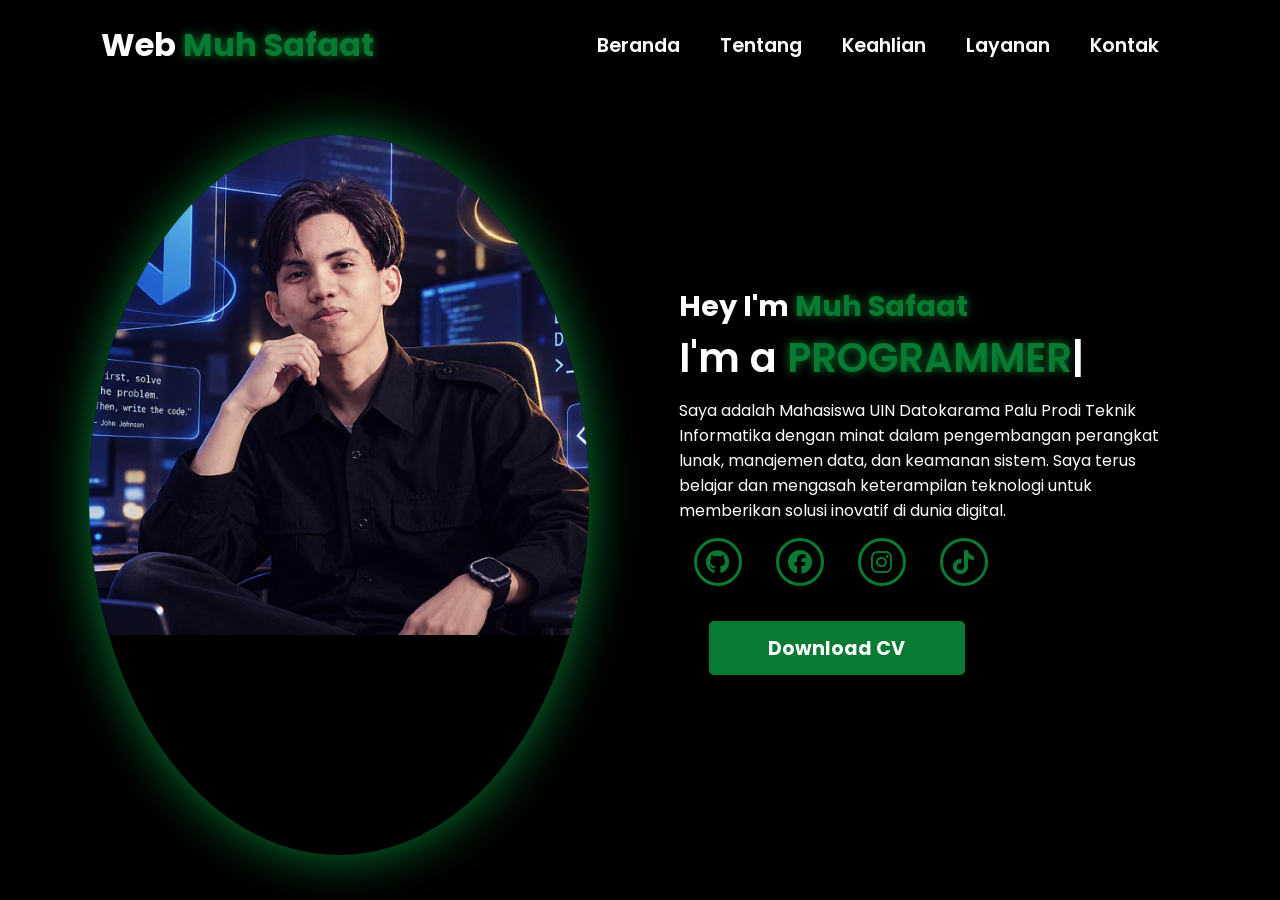
==== index.html @ 96302955 "Initial commit" ====
<!DOCTYPE html>
<html lang="en">
  <head>
    <meta charset="UTF-8" />
    <meta name="viewport" content="width=device-width, initial-scale=1.0 viewport-fit=cover" />
    <link
      rel="stylesheet"
      href="https://cdnjs.cloudflare.com/ajax/libs/font-awesome/6.5.1/css/all.min.css"
    />
    <link rel="stylesheet" href="https://unpkg.com/aos@next/dist/aos.css" />
    <link rel="stylesheet" href="style.css" />
    <title>Muh Safaat Portofolio</title>
  </head>
  <body>
    <nav>
      <div class="nav-container">
        <div class="logo" data-aos="zoom-in" data-aos-duration="1500">
          Web <span>Muh Safaat</span>
        </div>
        <div class="links">
          <div
            class="link"
            data-aos="fade-up"
            data-aos-duration="1500"
            data-aos-delay="100"
          >
            <a href="index.html">Beranda</a>
          </div>
          <div
            class="link"
            data-aos="fade-up"
            data-aos-duration="1500"
            data-aos-delay="200"
          >
            <a href="about.html">Tentang</a>
          </div>
          <div
            class="link"
            data-aos="fade-up"
            data-aos-duration="1500"
            data-aos-delay="300"
          >
            <a href="skills.html">Keahlian</a>
          </div>
          <div
            class="link"
            data-aos="fade-up"
            data-aos-duration="1500"
            data-aos-delay="400"
          >
            <a href="services.html">Layanan</a>
          </div>
          <div
            class="link"
            data-aos="fade-up"
            data-aos-duration="1500"
            data-aos-delay="500"
          >
            <a href="contact.html">Kontak</a>
          </div>
        </div>
        <i class="fa-solid fa-bars hamburg" onclick="hamburg()"></i>
      </div>
      <div class="dropdown">
        <div class="links">
          <div class="links">
            <a href="index.html">Beranda</a>
            <a href="about.html">Tentang</a>
            <a href="skills.html">Keahlian</a>
            <a href="services.html">Layanan</a>
            <a href="contact.html">Kontak</a>
            <i class="fa-solid fa-xmark cancel" onclick="cancel()"></i>
        </div>
      </div>
    </nav>
    <section>
      <div class="main-container">
        <div class="image" data-aos="zoom-out" data-aos-duration="3000">
          <img src="safaat.jpg" alt="" />
        </div>
        <div class="content">
          <h1
            data-aos="fade-left"
            data-aos-duration="1500"
            data-aos-delay="700"
          >
            Hey I'm <span>Muh Safaat</span>
          </h1>
          <div
            class="typewriter"
            data-aos="fade-right"
            data-aos-duration="1500"
            data-aos-delay="900"
          >
            I'm a <span class="typewriter-text"></span><label for="">|</label>
          </div>
          <p
            data-aos="flip-down"
            data-aos-duration="1500"
            data-aos-delay="1100"
          >
            Saya adalah Mahasiswa UIN Datokarama Palu Prodi Teknik Informatika
            dengan minat dalam pengembangan perangkat lunak, manajemen
            data, dan keamanan sistem. Saya terus belajar dan mengasah
            keterampilan teknologi untuk memberikan solusi inovatif di dunia
            digital.
          </p>
          <div class="social-links">
            <a
              href="https://github.com/Syafaat21"
              data-aos="fade-up"
              data-aos-duration="1500"
              data-aos-delay="1300"
              ><i class="fa-brands fa-github"></i
            ></a>
            <a
              href="https://www.facebook.com/share/19ddUYZT7r/?mibextid=wwXIfr"
              data-aos="fade-up"
              data-aos-duration="1500"
              data-aos-delay="1400"
              ><i class="fa-brands fa-facebook"></i
            ></a>
            <a
              href="www.tiktok.com/@fhats_"
              data-aos="fade-up"
              data-aos-duration="1500"
              data-aos-delay="1500"
              ><i class="fa-brands fa-instagram"></i
            ></a>
            <a
              href="https://www.instagram.com/syaf_fats.21?igsi=bG9ia3h6b2JrMGp1&utm_source=qr"
              data-aos="fade-up"
              data-aos-duration="1500"
              data-aos-delay="1600"
              ><i class="fa-brands fa-tiktok"></i
            ></a>
          </div>
          <div
            class="btn"
            data-aos="zoom-in"
            data-aos-duration="1500"
            data-aos-delay="1800"
          >
      
<div class="btn" data-aos="zoom-in" data-aos-duration="1500" data-aos-delay="1800">
  <button onclick="downloadCV()">Download CV</button>
</div>

<script>
  function downloadCV() {

    const cvPath = 'CV_Muh_Safaat.pdf';
    
    const link = document.createElement('a');
    link.href = cvPath;
    link.download = 'CV_Muh_Safaat.pdf'; 
    
    
    document.body.appendChild(link);
    link.click();
    document.body.removeChild(link);
  }
</script>

          </div>
        </div>
      </div>
    </section>
    <script src="https://unpkg.com/aos@next/dist/aos.js"></script>
    <script>
      AOS.init({ offset: 0 });
    </script>
    <script src="script.js"></script>
  </body>
</html>
---- style.css ----
@import url("https://fonts.googleapis.com/css2?family=Poppins:wght@100;200;300;400;500;600&display=swap");
* {
  padding: 0;
  margin: 0;
  font-family: "Poppins", sans-serif;
  box-sizing: border-box;
}
body {
  width: 100%;
  height: 100vh;
  overflow: hidden;
  background-color: black;
}
nav {
  width: 100%;
  height: 10vh;
  position: sticky;
}
.nav-container {
  width: 100%;
  height: 100%;
  display: flex;
  justify-content: space-around;
  align-items: center;
}
.logo {
  color: white;
  font-size: 2rem;
  font-weight: bold;
}
.logo span {
  color: #077b32;
  text-shadow: 0 0 10px #077b32;
}
.hamburg,
.cancel {
  cursor: pointer;
  position: absolute;
  right: 15px;
  top: 10px;
  color: white;
  display: none;
  font-size: clamp(2.5rem, 0.5rem + 5vw, 3rem);
}
.nav-container .links {
  display: flex;
}
.nav-container .links a {
  position: relative;
  font-size: 1.2rem;
  color: white;
  margin: 0 20px;
  text-decoration: none;
  font-weight: 550;
  transition: 0.3s linear;
}
.nav-container .links a::before {
  position: absolute;
  content: "";
  bottom: -3px;
  left: 0;
  width: 0%;
  height: 3px;
  background-color: #077b32;
  transition: 0.2s linear;
}
.nav-container .links a:hover::before {
  width: 100%;
}
.nav-container .links a:hover {
  color: #077b32;
}
.dropdown {
  display: none;
  position: absolute;
  top: 0;
  left: 0;
  width: 100%;
  background: rgba(0, 0, 0, 0.8);
  backdrop-filter: blur(8px);
  box-shadow: 0 0 20px black;
  transform: translateY(-500px);
  transition: transform 0.3s ease-in-out;
}
.dropdown .links a {
  display: flex;
  color: white;
  text-decoration: none;
  justify-content: center;
  padding: 15px 0;
  align-items: center;
  transition: 0.2s linear;
}
.dropdown .links a:hover {
  background-color: #077b32;
}
section {
  width: 100%;
  height: 90vh;
}
.main-container {
  width: 100%;
  height: 100%;
  display: flex;
  justify-content: space-evenly;
  align-items: center;
}
.main-container .image {
  width: 500px;
  height: 80vh;
  border-radius: 100%;
  overflow: hidden;
  box-shadow: 0 0 50px #077b32;
}
.main-container .image img {
  width: 100%;
}
.main-container .image:hover {
  animation: animate 1.5s ease-in-out infinite;
}
@keyframes animate {
  0% {
    scale: 1;
  }
  50% {
    scale: 1.05;
  }
  100% {
    scale: 1;
  }
}
.main-container .content {
  color: white;
  width: 40%;
  min-height: 100px;
}
.content h1 {
  font-size: clamp(1rem, 1rem + 5vw, 1.8rem);
}
.content h1 span {
  color: #077b32;
  text-shadow: 0 0 10px #077b32;
}
.content .typewriter {
  font-size: clamp(1rem, 1rem + 5vw, 2.5rem);
  font-weight: 600;
}
.content .typewriter-text {
  color: #077b32;
  text-shadow: 0 0 10px #077b32;
}
.content p {
  font-size: clamp(0.4rem, 0.2rem + 9vw, 1rem);
  margin: 10px 0;
}
.social-links i {
  display: inline-flex;
  justify-content: center;
  align-items: center;
  width: 3rem;
  height: 3rem;
  background-color: transparent;
  border: 0.2rem solid #077b32;
  border-radius: 50%;
  color: #077b32;
  margin: 5px 15px;
  font-size: 1.5rem;
  transition: 0.2s linear;
}
.social-links i:hover {
  scale: 1.3;
  color: black;
  background-color: #077b32;
  filter: drop-shadow(0 0 10px #077b32);
}
.content button {
  width: 50%;
  height: 6vh;
  margin: 30px;
  background-color: #077b32;
  color: white;
  border: none;
  outline: none;
  font-size: 120%;
  font-weight: 700;
  border-radius: 5px;
  transition: 0.2s linear;
}
.content button:hover {
  scale: 1.1;
  color: #077b32;
  border: 2px solid #077b32;
  background-color: transparent;
  font-weight: 700;
  box-shadow: 0 0 40px #077b32;
}
@media (max-width: 884px) {
  nav .logo {
    position: absolute;
    top: 16px;
    left: 15px;
    font-size: 1.5rem;
  }
  .main-container {
    display: flex;
    flex-direction: column;
  }
  .nav-container .links {
    display: none;
  }
  .hamburg,
  .cancel {
    display: block;
  }
  .main-container .content {
    width: 80%;
  }
  .social-links i {
    width: 2.5rem;
    height: 2.5rem;
    font-size: 1.5rem;
  }
  .main-container .image {
    z-index: -1;
    width: 50%;
    height: 60%;
  }
}
@media (max-width: 440px) {
  .main-container .image {
    width: 50%;
    height: 60%;
    margin-bottom: 0px;
  }
  .main-container .content {
    width: 80%;
  }
  .main-container button {
    margin-top: 15px;
  }
}
/* Tambahkan kode ini di bagian akhir CSS Anda yang sudah ada */

/* Perbaikan dasar untuk scrolling */
body {
  overflow-y: auto !important; /* Override overflow hidden */
}

/* Penyesuaian untuk tablet dan mobile */
@media (max-width: 884px) {
  body {
    height: auto;
    min-height: 100vh;
  }

  section {
    height: auto;
    min-height: 90vh;
    padding-bottom: 2rem;
  }

  .main-container {
    height: auto;
    min-height: 90vh;
    padding: 2rem 0;
  }

  .main-container .image {
    margin: 2rem 0;
  }

  .main-container .content {
    padding: 0 1rem;
  }

  .dropdown {
    height: 100vh;
  }
}

/* Penyesuaian untuk layar kecil */
@media (max-width: 440px) {
  .main-container .image {
    width: 280px;
    height: 280px;
  }

  .content {
    margin-top: 1rem;
  }

  .social-links i {
    margin: 5px 8px;
  }

  .content button {
    margin: 15px auto;
  }
}

/* Perbaikan untuk rotasi layar */
@media (max-height: 600px) and (orientation: landscape) {
  .main-container {
    padding: 1rem 0;
  }

  .main-container .image {
    width: 200px;
    height: 200px;
  }

  .content p {
    margin: 5px 0;
  }

  .social-links i {
    width: 2.5rem;
    height: 2.5rem;
  }
}
.dropdown {
  display: none;
}
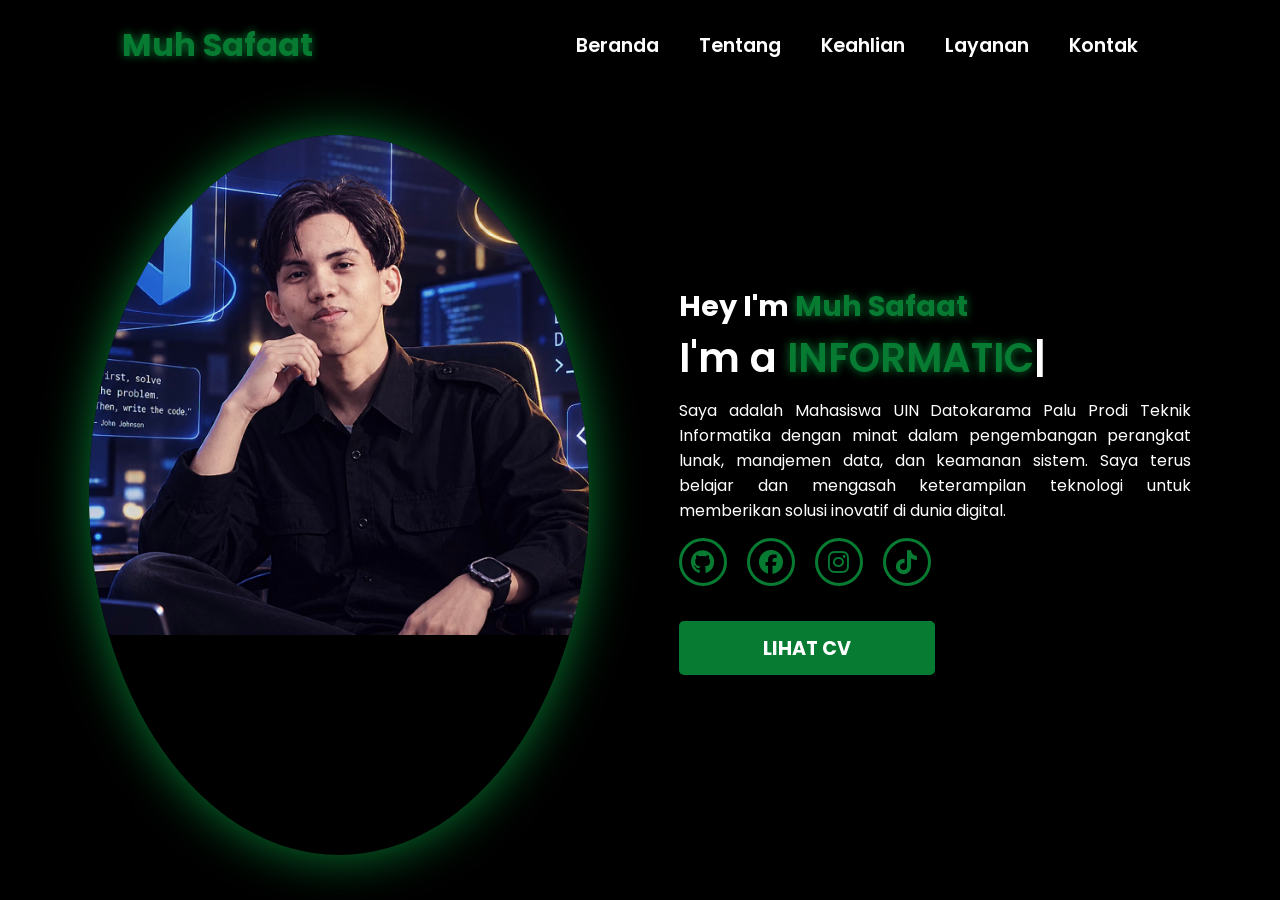
==== commit 74bef045: "rombak" ====
--- a/index.html
+++ b/index.html
@@ -9,13 +9,13 @@
     />
     <link rel="stylesheet" href="https://unpkg.com/aos@next/dist/aos.css" />
     <link rel="stylesheet" href="style.css" />
-    <title>Muh Safaat Portofolio</title>
+    <title>Beranda</title>
   </head>
   <body>
     <nav>
       <div class="nav-container">
         <div class="logo" data-aos="zoom-in" data-aos-duration="1500">
-          Web <span>Muh Safaat</span>
+          <span>Muh Safaat</span>
         </div>
         <div class="links">
           <div
@@ -98,6 +98,7 @@
             data-aos="flip-down"
             data-aos-duration="1500"
             data-aos-delay="1100"
+            style="text-align: justify;"
           >
             Saya adalah Mahasiswa UIN Datokarama Palu Prodi Teknik Informatika
             dengan minat dalam pengembangan perangkat lunak, manajemen
@@ -121,14 +122,14 @@
               ><i class="fa-brands fa-facebook"></i
             ></a>
             <a
-              href="www.tiktok.com/@fhats_"
+              href="https://www.instagram.com/syaf_fats.21?igsi=bG9ia3h6b2JrMGp1&utm_source=qr"
               data-aos="fade-up"
               data-aos-duration="1500"
               data-aos-delay="1500"
               ><i class="fa-brands fa-instagram"></i
             ></a>
             <a
-              href="https://www.instagram.com/syaf_fats.21?igsi=bG9ia3h6b2JrMGp1&utm_source=qr"
+              href="https://www.tiktok.com/@fhats_"
               data-aos="fade-up"
               data-aos-duration="1500"
               data-aos-delay="1600"
@@ -139,29 +140,9 @@
             class="btn"
             data-aos="zoom-in"
             data-aos-duration="1500"
-            data-aos-delay="1800"
+            data-aos-delay="1300"
           >
-      
-<div class="btn" data-aos="zoom-in" data-aos-duration="1500" data-aos-delay="1800">
-  <button onclick="downloadCV()">Download CV</button>
-</div>
-
-<script>
-  function downloadCV() {
-
-    const cvPath = 'CV_Muh_Safaat.pdf';
-    
-    const link = document.createElement('a');
-    link.href = cvPath;
-    link.download = 'CV_Muh_Safaat.pdf'; 
-    
-    
-    document.body.appendChild(link);
-    link.click();
-    document.body.removeChild(link);
-  }
-</script>
-
+            <a class="cv-link" href="Identitas_saya.html">LIHAT CV</a>
           </div>
         </div>
       </div>
--- a/style.css
+++ b/style.css
@@ -136,6 +136,7 @@
 }
 .content h1 {
   font-size: clamp(1rem, 1rem + 5vw, 1.8rem);
+  white-space: nowrap;
 }
 .content h1 span {
   color: #077b32;
@@ -144,6 +145,7 @@
 .content .typewriter {
   font-size: clamp(1rem, 1rem + 5vw, 2.5rem);
   font-weight: 600;
+  white-space: nowrap;
 }
 .content .typewriter-text {
   color: #077b32;
@@ -186,6 +188,28 @@
   border-radius: 5px;
   transition: 0.2s linear;
 }
+.cv-link {
+  display: inline-flex;
+  width: 50%;
+  height: 6vh;
+  align-items: center;
+  justify-content: center;
+  margin: 30px;
+  background-color: #077b32;
+  color: white;
+  text-decoration: none;
+  font-size: 120%;
+  font-weight: 700;
+  border-radius: 5px;
+  transition: 0.2s linear;
+}
+.cv-link:hover {
+  scale: 1.1;
+  color: #077b32;
+  border: 2px solid #077b32;
+  background-color: transparent;
+  box-shadow: 0 0 40px #077b32;
+}
 .content button:hover {
   scale: 1.1;
   color: #077b32;
@@ -193,6 +217,30 @@
   background-color: transparent;
   font-weight: 700;
   box-shadow: 0 0 40px #077b32;
+}
+@media (min-width: 885px) {
+  .content p {
+    text-align: justify !important;
+  }
+
+  .social-links {
+    display: flex;
+    align-items: center;
+    gap: 1.25rem;
+  }
+
+  .social-links i {
+    margin: 5px 0;
+  }
+
+  .content .btn {
+    display: flex;
+    justify-content: flex-start;
+  }
+
+  .content .cv-link {
+    margin: 30px 0;
+  }
 }
 @media (max-width: 884px) {
   nav .logo {
@@ -247,7 +295,7 @@
 }
 
 /* Penyesuaian untuk tablet dan mobile */
-@media (max-width: 884px) {
+@media (max-width: 400px) {
   body {
     height: auto;
     min-height: 100vh;
@@ -267,22 +315,51 @@
 
   .main-container .image {
     margin: 2rem 0;
+    width: 50px;
+    height: 50px;
   }
 
   .main-container .content {
     padding: 0 1rem;
   }
 
+  .content p {
+    margin: 5px 0;
+  }
+
+  .content .typewriter {
+    font-size: clamp(1rem, 1rem + 5vw, 2.5rem);
+  }
+
+  .social-links i {
+    width: 2.5rem;
+    height: 2.5rem;
+    font-size: 1.5rem;
+  }
+
+  .content .cv-link {
+    margin: 15px auto;
+  }
+
   .dropdown {
     height: 100vh;
+    padding: 2rem 0;
   }
 }
 
 /* Penyesuaian untuk layar kecil */
 @media (max-width: 440px) {
   .main-container .image {
-    width: 280px;
-    height: 280px;
+    width: 150px;
+    height: 150px;
+  }
+
+  .content h1 {
+    font-size: clamp(1rem, 5vw, 1.5rem);
+  }
+
+  .content .typewriter {
+    font-size: clamp(1rem, 8vw, 2rem);
   }
 
   .content {
@@ -290,11 +367,25 @@
   }
 
   .social-links i {
-    margin: 5px 8px;
-  }
-
-  .content button {
-    margin: 15px auto;
+    margin: 5px 4px;
+  }
+
+  .social-links {
+    display: flex;
+    justify-content: center;
+    gap: 8px;
+  }
+
+  .content .btn {
+    display: flex;
+    justify-content: center;
+  }
+
+  .content .cv-link {
+    width: 150px;
+    height: 42px;
+    margin: 15px 0;
+    font-size: 1rem;
   }
 }
 
